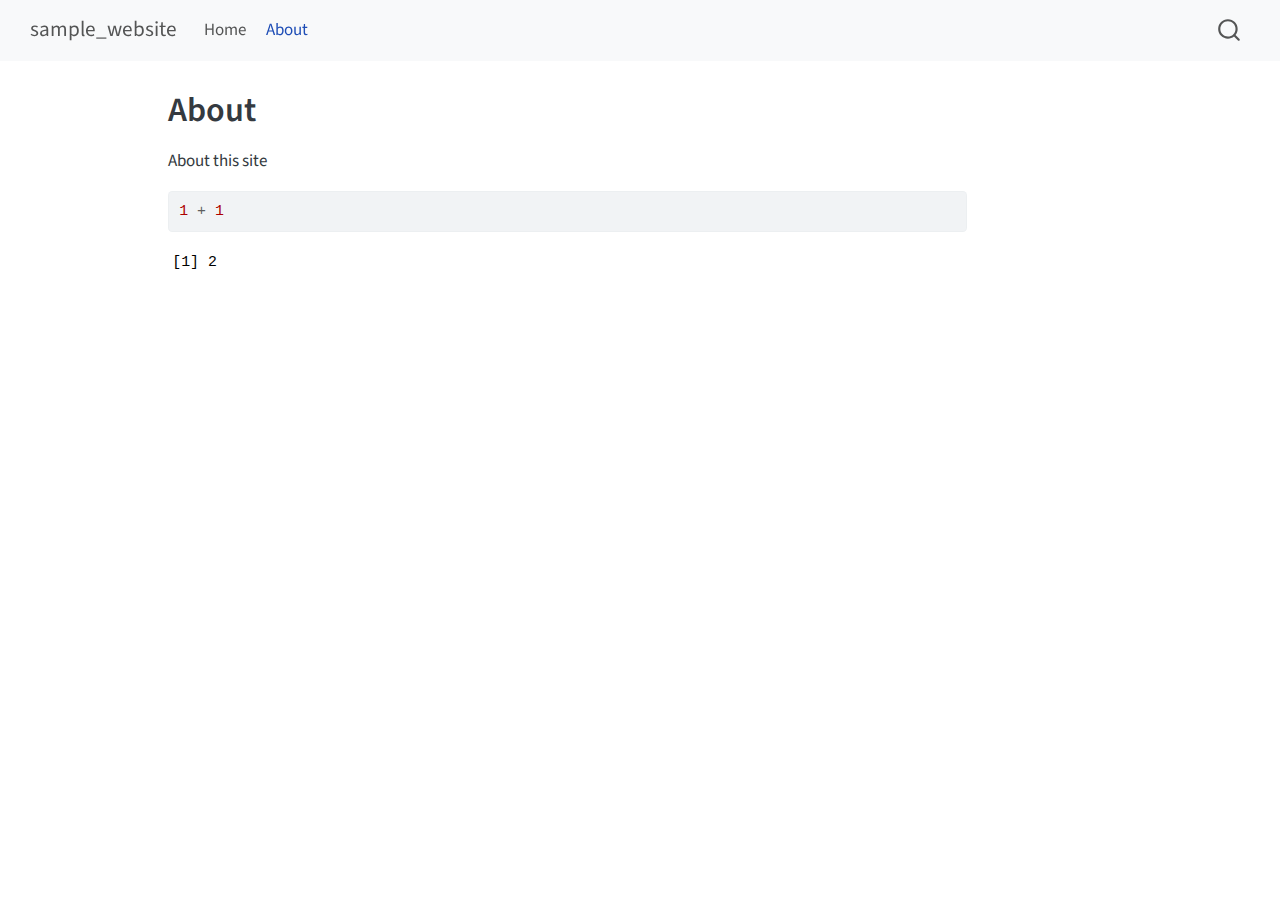
==== docs/about.html @ 53bb7449 "Initial Commit" ====
<!DOCTYPE html>
<html xmlns="http://www.w3.org/1999/xhtml" lang="en" xml:lang="en"><head>

<meta charset="utf-8">
<meta name="generator" content="quarto-1.4.549">

<meta name="viewport" content="width=device-width, initial-scale=1.0, user-scalable=yes">


<title>sample_website - About</title>
<style>
code{white-space: pre-wrap;}
span.smallcaps{font-variant: small-caps;}
div.columns{display: flex; gap: min(4vw, 1.5em);}
div.column{flex: auto; overflow-x: auto;}
div.hanging-indent{margin-left: 1.5em; text-indent: -1.5em;}
ul.task-list{list-style: none;}
ul.task-list li input[type="checkbox"] {
  width: 0.8em;
  margin: 0 0.8em 0.2em -1em; /* quarto-specific, see https://github.com/quarto-dev/quarto-cli/issues/4556 */ 
  vertical-align: middle;
}
/* CSS for syntax highlighting */
pre > code.sourceCode { white-space: pre; position: relative; }
pre > code.sourceCode > span { line-height: 1.25; }
pre > code.sourceCode > span:empty { height: 1.2em; }
.sourceCode { overflow: visible; }
code.sourceCode > span { color: inherit; text-decoration: inherit; }
div.sourceCode { margin: 1em 0; }
pre.sourceCode { margin: 0; }
@media screen {
div.sourceCode { overflow: auto; }
}
@media print {
pre > code.sourceCode { white-space: pre-wrap; }
pre > code.sourceCode > span { text-indent: -5em; padding-left: 5em; }
}
pre.numberSource code
  { counter-reset: source-line 0; }
pre.numberSource code > span
  { position: relative; left: -4em; counter-increment: source-line; }
pre.numberSource code > span > a:first-child::before
  { content: counter(source-line);
    position: relative; left: -1em; text-align: right; vertical-align: baseline;
    border: none; display: inline-block;
    -webkit-touch-callout: none; -webkit-user-select: none;
    -khtml-user-select: none; -moz-user-select: none;
    -ms-user-select: none; user-select: none;
    padding: 0 4px; width: 4em;
  }
pre.numberSource { margin-left: 3em;  padding-left: 4px; }
div.sourceCode
  {   }
@media screen {
pre > code.sourceCode > span > a:first-child::before { text-decoration: underline; }
}
</style>


<script src="site_libs/quarto-nav/quarto-nav.js"></script>
<script src="site_libs/quarto-nav/headroom.min.js"></script>
<script src="site_libs/clipboard/clipboard.min.js"></script>
<script src="site_libs/quarto-search/autocomplete.umd.js"></script>
<script src="site_libs/quarto-search/fuse.min.js"></script>
<script src="site_libs/quarto-search/quarto-search.js"></script>
<meta name="quarto:offset" content="./">
<script src="site_libs/quarto-html/quarto.js"></script>
<script src="site_libs/quarto-html/popper.min.js"></script>
<script src="site_libs/quarto-html/tippy.umd.min.js"></script>
<script src="site_libs/quarto-html/anchor.min.js"></script>
<link href="site_libs/quarto-html/tippy.css" rel="stylesheet">
<link href="site_libs/quarto-html/quarto-syntax-highlighting.css" rel="stylesheet" id="quarto-text-highlighting-styles">
<script src="site_libs/bootstrap/bootstrap.min.js"></script>
<link href="site_libs/bootstrap/bootstrap-icons.css" rel="stylesheet">
<link href="site_libs/bootstrap/bootstrap.min.css" rel="stylesheet" id="quarto-bootstrap" data-mode="light">
<script id="quarto-search-options" type="application/json">{
  "location": "navbar",
  "copy-button": false,
  "collapse-after": 3,
  "panel-placement": "end",
  "type": "overlay",
  "limit": 50,
  "keyboard-shortcut": [
    "f",
    "/",
    "s"
  ],
  "show-item-context": false,
  "language": {
    "search-no-results-text": "No results",
    "search-matching-documents-text": "matching documents",
    "search-copy-link-title": "Copy link to search",
    "search-hide-matches-text": "Hide additional matches",
    "search-more-match-text": "more match in this document",
    "search-more-matches-text": "more matches in this document",
    "search-clear-button-title": "Clear",
    "search-text-placeholder": "",
    "search-detached-cancel-button-title": "Cancel",
    "search-submit-button-title": "Submit",
    "search-label": "Search"
  }
}</script>


<link rel="stylesheet" href="styles.css">
</head>

<body class="nav-fixed">

<div id="quarto-search-results"></div>
  <header id="quarto-header" class="headroom fixed-top">
    <nav class="navbar navbar-expand-lg " data-bs-theme="dark">
      <div class="navbar-container container-fluid">
      <div class="navbar-brand-container mx-auto">
    <a class="navbar-brand" href="./index.html">
    <span class="navbar-title">sample_website</span>
    </a>
  </div>
            <div id="quarto-search" class="" title="Search"></div>
          <button class="navbar-toggler" type="button" data-bs-toggle="collapse" data-bs-target="#navbarCollapse" aria-controls="navbarCollapse" aria-expanded="false" aria-label="Toggle navigation" onclick="if (window.quartoToggleHeadroom) { window.quartoToggleHeadroom(); }">
  <span class="navbar-toggler-icon"></span>
</button>
          <div class="collapse navbar-collapse" id="navbarCollapse">
            <ul class="navbar-nav navbar-nav-scroll me-auto">
  <li class="nav-item">
    <a class="nav-link" href="./index.html"> 
<span class="menu-text">Home</span></a>
  </li>  
  <li class="nav-item">
    <a class="nav-link active" href="./about.html" aria-current="page"> 
<span class="menu-text">About</span></a>
  </li>  
</ul>
          </div> <!-- /navcollapse -->
          <div class="quarto-navbar-tools">
</div>
      </div> <!-- /container-fluid -->
    </nav>
</header>
<!-- content -->
<div id="quarto-content" class="quarto-container page-columns page-rows-contents page-layout-article page-navbar">
<!-- sidebar -->
<!-- margin-sidebar -->
    <div id="quarto-margin-sidebar" class="sidebar margin-sidebar">
        
    </div>
<!-- main -->
<main class="content" id="quarto-document-content">

<header id="title-block-header" class="quarto-title-block default">
<div class="quarto-title">
<h1 class="title">About</h1>
</div>



<div class="quarto-title-meta">

    
  
    
  </div>
  


</header>


<p>About this site</p>
<div class="cell">
<div class="sourceCode cell-code" id="cb1"><pre class="sourceCode r code-with-copy"><code class="sourceCode r"><span id="cb1-1"><a href="#cb1-1" aria-hidden="true" tabindex="-1"></a><span class="dv">1</span> <span class="sc">+</span> <span class="dv">1</span></span></code><button title="Copy to Clipboard" class="code-copy-button"><i class="bi"></i></button></pre></div>
<div class="cell-output cell-output-stdout">
<pre><code>[1] 2</code></pre>
</div>
</div>



</main> <!-- /main -->
<script id="quarto-html-after-body" type="application/javascript">
window.document.addEventListener("DOMContentLoaded", function (event) {
  const toggleBodyColorMode = (bsSheetEl) => {
    const mode = bsSheetEl.getAttribute("data-mode");
    const bodyEl = window.document.querySelector("body");
    if (mode === "dark") {
      bodyEl.classList.add("quarto-dark");
      bodyEl.classList.remove("quarto-light");
    } else {
      bodyEl.classList.add("quarto-light");
      bodyEl.classList.remove("quarto-dark");
    }
  }
  const toggleBodyColorPrimary = () => {
    const bsSheetEl = window.document.querySelector("link#quarto-bootstrap");
    if (bsSheetEl) {
      toggleBodyColorMode(bsSheetEl);
    }
  }
  toggleBodyColorPrimary();  
  const icon = "";
  const anchorJS = new window.AnchorJS();
  anchorJS.options = {
    placement: 'right',
    icon: icon
  };
  anchorJS.add('.anchored');
  const isCodeAnnotation = (el) => {
    for (const clz of el.classList) {
      if (clz.startsWith('code-annotation-')) {                     
        return true;
      }
    }
    return false;
  }
  const clipboard = new window.ClipboardJS('.code-copy-button', {
    text: function(trigger) {
      const codeEl = trigger.previousElementSibling.cloneNode(true);
      for (const childEl of codeEl.children) {
        if (isCodeAnnotation(childEl)) {
          childEl.remove();
        }
      }
      return codeEl.innerText;
    }
  });
  clipboard.on('success', function(e) {
    // button target
    const button = e.trigger;
    // don't keep focus
    button.blur();
    // flash "checked"
    button.classList.add('code-copy-button-checked');
    var currentTitle = button.getAttribute("title");
    button.setAttribute("title", "Copied!");
    let tooltip;
    if (window.bootstrap) {
      button.setAttribute("data-bs-toggle", "tooltip");
      button.setAttribute("data-bs-placement", "left");
      button.setAttribute("data-bs-title", "Copied!");
      tooltip = new bootstrap.Tooltip(button, 
        { trigger: "manual", 
          customClass: "code-copy-button-tooltip",
          offset: [0, -8]});
      tooltip.show();    
    }
    setTimeout(function() {
      if (tooltip) {
        tooltip.hide();
        button.removeAttribute("data-bs-title");
        button.removeAttribute("data-bs-toggle");
        button.removeAttribute("data-bs-placement");
      }
      button.setAttribute("title", currentTitle);
      button.classList.remove('code-copy-button-checked');
    }, 1000);
    // clear code selection
    e.clearSelection();
  });
  function tippyHover(el, contentFn, onTriggerFn, onUntriggerFn) {
    const config = {
      allowHTML: true,
      maxWidth: 500,
      delay: 100,
      arrow: false,
      appendTo: function(el) {
          return el.parentElement;
      },
      interactive: true,
      interactiveBorder: 10,
      theme: 'quarto',
      placement: 'bottom-start',
    };
    if (contentFn) {
      config.content = contentFn;
    }
    if (onTriggerFn) {
      config.onTrigger = onTriggerFn;
    }
    if (onUntriggerFn) {
      config.onUntrigger = onUntriggerFn;
    }
    window.tippy(el, config); 
  }
  const noterefs = window.document.querySelectorAll('a[role="doc-noteref"]');
  for (var i=0; i<noterefs.length; i++) {
    const ref = noterefs[i];
    tippyHover(ref, function() {
      // use id or data attribute instead here
      let href = ref.getAttribute('data-footnote-href') || ref.getAttribute('href');
      try { href = new URL(href).hash; } catch {}
      const id = href.replace(/^#\/?/, "");
      const note = window.document.getElementById(id);
      return note.innerHTML;
    });
  }
  const xrefs = window.document.querySelectorAll('a.quarto-xref');
  const processXRef = (id, note) => {
    // Strip column container classes
    const stripColumnClz = (el) => {
      el.classList.remove("page-full", "page-columns");
      if (el.children) {
        for (const child of el.children) {
          stripColumnClz(child);
        }
      }
    }
    stripColumnClz(note)
    if (id === null || id.startsWith('sec-')) {
      // Special case sections, only their first couple elements
      const container = document.createElement("div");
      if (note.children && note.children.length > 2) {
        container.appendChild(note.children[0].cloneNode(true));
        for (let i = 1; i < note.children.length; i++) {
          const child = note.children[i];
          if (child.tagName === "P" && child.innerText === "") {
            continue;
          } else {
            container.appendChild(child.cloneNode(true));
            break;
          }
        }
        if (window.Quarto?.typesetMath) {
          window.Quarto.typesetMath(container);
        }
        return container.innerHTML
      } else {
        if (window.Quarto?.typesetMath) {
          window.Quarto.typesetMath(note);
        }
        return note.innerHTML;
      }
    } else {
      // Remove any anchor links if they are present
      const anchorLink = note.querySelector('a.anchorjs-link');
      if (anchorLink) {
        anchorLink.remove();
      }
      if (window.Quarto?.typesetMath) {
        window.Quarto.typesetMath(note);
      }
      // TODO in 1.5, we should make sure this works without a callout special case
      if (note.classList.contains("callout")) {
        return note.outerHTML;
      } else {
        return note.innerHTML;
      }
    }
  }
  for (var i=0; i<xrefs.length; i++) {
    const xref = xrefs[i];
    tippyHover(xref, undefined, function(instance) {
      instance.disable();
      let url = xref.getAttribute('href');
      let hash = undefined; 
      if (url.startsWith('#')) {
        hash = url;
      } else {
        try { hash = new URL(url).hash; } catch {}
      }
      if (hash) {
        const id = hash.replace(/^#\/?/, "");
        const note = window.document.getElementById(id);
        if (note !== null) {
          try {
            const html = processXRef(id, note.cloneNode(true));
            instance.setContent(html);
          } finally {
            instance.enable();
            instance.show();
          }
        } else {
          // See if we can fetch this
          fetch(url.split('#')[0])
          .then(res => res.text())
          .then(html => {
            const parser = new DOMParser();
            const htmlDoc = parser.parseFromString(html, "text/html");
            const note = htmlDoc.getElementById(id);
            if (note !== null) {
              const html = processXRef(id, note);
              instance.setContent(html);
            } 
          }).finally(() => {
            instance.enable();
            instance.show();
          });
        }
      } else {
        // See if we can fetch a full url (with no hash to target)
        // This is a special case and we should probably do some content thinning / targeting
        fetch(url)
        .then(res => res.text())
        .then(html => {
          const parser = new DOMParser();
          const htmlDoc = parser.parseFromString(html, "text/html");
          const note = htmlDoc.querySelector('main.content');
          if (note !== null) {
            // This should only happen for chapter cross references
            // (since there is no id in the URL)
            // remove the first header
            if (note.children.length > 0 && note.children[0].tagName === "HEADER") {
              note.children[0].remove();
            }
            const html = processXRef(null, note);
            instance.setContent(html);
          } 
        }).finally(() => {
          instance.enable();
          instance.show();
        });
      }
    }, function(instance) {
    });
  }
      let selectedAnnoteEl;
      const selectorForAnnotation = ( cell, annotation) => {
        let cellAttr = 'data-code-cell="' + cell + '"';
        let lineAttr = 'data-code-annotation="' +  annotation + '"';
        const selector = 'span[' + cellAttr + '][' + lineAttr + ']';
        return selector;
      }
      const selectCodeLines = (annoteEl) => {
        const doc = window.document;
        const targetCell = annoteEl.getAttribute("data-target-cell");
        const targetAnnotation = annoteEl.getAttribute("data-target-annotation");
        const annoteSpan = window.document.querySelector(selectorForAnnotation(targetCell, targetAnnotation));
        const lines = annoteSpan.getAttribute("data-code-lines").split(",");
        const lineIds = lines.map((line) => {
          return targetCell + "-" + line;
        })
        let top = null;
        let height = null;
        let parent = null;
        if (lineIds.length > 0) {
            //compute the position of the single el (top and bottom and make a div)
            const el = window.document.getElementById(lineIds[0]);
            top = el.offsetTop;
            height = el.offsetHeight;
            parent = el.parentElement.parentElement;
          if (lineIds.length > 1) {
            const lastEl = window.document.getElementById(lineIds[lineIds.length - 1]);
            const bottom = lastEl.offsetTop + lastEl.offsetHeight;
            height = bottom - top;
          }
          if (top !== null && height !== null && parent !== null) {
            // cook up a div (if necessary) and position it 
            let div = window.document.getElementById("code-annotation-line-highlight");
            if (div === null) {
              div = window.document.createElement("div");
              div.setAttribute("id", "code-annotation-line-highlight");
              div.style.position = 'absolute';
              parent.appendChild(div);
            }
            div.style.top = top - 2 + "px";
            div.style.height = height + 4 + "px";
            div.style.left = 0;
            let gutterDiv = window.document.getElementById("code-annotation-line-highlight-gutter");
            if (gutterDiv === null) {
              gutterDiv = window.document.createElement("div");
              gutterDiv.setAttribute("id", "code-annotation-line-highlight-gutter");
              gutterDiv.style.position = 'absolute';
              const codeCell = window.document.getElementById(targetCell);
              const gutter = codeCell.querySelector('.code-annotation-gutter');
              gutter.appendChild(gutterDiv);
            }
            gutterDiv.style.top = top - 2 + "px";
            gutterDiv.style.height = height + 4 + "px";
          }
          selectedAnnoteEl = annoteEl;
        }
      };
      const unselectCodeLines = () => {
        const elementsIds = ["code-annotation-line-highlight", "code-annotation-line-highlight-gutter"];
        elementsIds.forEach((elId) => {
          const div = window.document.getElementById(elId);
          if (div) {
            div.remove();
          }
        });
        selectedAnnoteEl = undefined;
      };
        // Handle positioning of the toggle
    window.addEventListener(
      "resize",
      throttle(() => {
        elRect = undefined;
        if (selectedAnnoteEl) {
          selectCodeLines(selectedAnnoteEl);
        }
      }, 10)
    );
    function throttle(fn, ms) {
    let throttle = false;
    let timer;
      return (...args) => {
        if(!throttle) { // first call gets through
            fn.apply(this, args);
            throttle = true;
        } else { // all the others get throttled
            if(timer) clearTimeout(timer); // cancel #2
            timer = setTimeout(() => {
              fn.apply(this, args);
              timer = throttle = false;
            }, ms);
        }
      };
    }
      // Attach click handler to the DT
      const annoteDls = window.document.querySelectorAll('dt[data-target-cell]');
      for (const annoteDlNode of annoteDls) {
        annoteDlNode.addEventListener('click', (event) => {
          const clickedEl = event.target;
          if (clickedEl !== selectedAnnoteEl) {
            unselectCodeLines();
            const activeEl = window.document.querySelector('dt[data-target-cell].code-annotation-active');
            if (activeEl) {
              activeEl.classList.remove('code-annotation-active');
            }
            selectCodeLines(clickedEl);
            clickedEl.classList.add('code-annotation-active');
          } else {
            // Unselect the line
            unselectCodeLines();
            clickedEl.classList.remove('code-annotation-active');
          }
        });
      }
  const findCites = (el) => {
    const parentEl = el.parentElement;
    if (parentEl) {
      const cites = parentEl.dataset.cites;
      if (cites) {
        return {
          el,
          cites: cites.split(' ')
        };
      } else {
        return findCites(el.parentElement)
      }
    } else {
      return undefined;
    }
  };
  var bibliorefs = window.document.querySelectorAll('a[role="doc-biblioref"]');
  for (var i=0; i<bibliorefs.length; i++) {
    const ref = bibliorefs[i];
    const citeInfo = findCites(ref);
    if (citeInfo) {
      tippyHover(citeInfo.el, function() {
        var popup = window.document.createElement('div');
        citeInfo.cites.forEach(function(cite) {
          var citeDiv = window.document.createElement('div');
          citeDiv.classList.add('hanging-indent');
          citeDiv.classList.add('csl-entry');
          var biblioDiv = window.document.getElementById('ref-' + cite);
          if (biblioDiv) {
            citeDiv.innerHTML = biblioDiv.innerHTML;
          }
          popup.appendChild(citeDiv);
        });
        return popup.innerHTML;
      });
    }
  }
});
</script>
</div> <!-- /content -->




</body></html>
---- docs/site_libs/quarto-html/tippy.css ----
.tippy-box[data-animation=fade][data-state=hidden]{opacity:0}[data-tippy-root]{max-width:calc(100vw - 10px)}.tippy-box{position:relative;background-color:#333;color:#fff;border-radius:4px;font-size:14px;line-height:1.4;white-space:normal;outline:0;transition-property:transform,visibility,opacity}.tippy-box[data-placement^=top]>.tippy-arrow{bottom:0}.tippy-box[data-placement^=top]>.tippy-arrow:before{bottom:-7px;left:0;border-width:8px 8px 0;border-top-color:initial;transform-origin:center top}.tippy-box[data-placement^=bottom]>.tippy-arrow{top:0}.tippy-box[data-placement^=bottom]>.tippy-arrow:before{top:-7px;left:0;border-width:0 8px 8px;border-bottom-color:initial;transform-origin:center bottom}.tippy-box[data-placement^=left]>.tippy-arrow{right:0}.tippy-box[data-placement^=left]>.tippy-arrow:before{border-width:8px 0 8px 8px;border-left-color:initial;right:-7px;transform-origin:center left}.tippy-box[data-placement^=right]>.tippy-arrow{left:0}.tippy-box[data-placement^=right]>.tippy-arrow:before{left:-7px;border-width:8px 8px 8px 0;border-right-color:initial;transform-origin:center right}.tippy-box[data-inertia][data-state=visible]{transition-timing-function:cubic-bezier(.54,1.5,.38,1.11)}.tippy-arrow{width:16px;height:16px;color:#333}.tippy-arrow:before{content:"";position:absolute;border-color:transparent;border-style:solid}.tippy-content{position:relative;padding:5px 9px;z-index:1}
---- docs/site_libs/quarto-html/quarto-syntax-highlighting.css ----
/* quarto syntax highlight colors */
:root {
  --quarto-hl-ot-color: #003B4F;
  --quarto-hl-at-color: #657422;
  --quarto-hl-ss-color: #20794D;
  --quarto-hl-an-color: #5E5E5E;
  --quarto-hl-fu-color: #4758AB;
  --quarto-hl-st-color: #20794D;
  --quarto-hl-cf-color: #003B4F;
  --quarto-hl-op-color: #5E5E5E;
  --quarto-hl-er-color: #AD0000;
  --quarto-hl-bn-color: #AD0000;
  --quarto-hl-al-color: #AD0000;
  --quarto-hl-va-color: #111111;
  --quarto-hl-bu-color: inherit;
  --quarto-hl-ex-color: inherit;
  --quarto-hl-pp-color: #AD0000;
  --quarto-hl-in-color: #5E5E5E;
  --quarto-hl-vs-color: #20794D;
  --quarto-hl-wa-color: #5E5E5E;
  --quarto-hl-do-color: #5E5E5E;
  --quarto-hl-im-color: #00769E;
  --quarto-hl-ch-color: #20794D;
  --quarto-hl-dt-color: #AD0000;
  --quarto-hl-fl-color: #AD0000;
  --quarto-hl-co-color: #5E5E5E;
  --quarto-hl-cv-color: #5E5E5E;
  --quarto-hl-cn-color: #8f5902;
  --quarto-hl-sc-color: #5E5E5E;
  --quarto-hl-dv-color: #AD0000;
  --quarto-hl-kw-color: #003B4F;
}

/* other quarto variables */
:root {
  --quarto-font-monospace: SFMono-Regular, Menlo, Monaco, Consolas, "Liberation Mono", "Courier New", monospace;
}

pre > code.sourceCode > span {
  color: #003B4F;
}

code span {
  color: #003B4F;
}

code.sourceCode > span {
  color: #003B4F;
}

div.sourceCode,
div.sourceCode pre.sourceCode {
  color: #003B4F;
}

code span.ot {
  color: #003B4F;
  font-style: inherit;
}

code span.at {
  color: #657422;
  font-style: inherit;
}

code span.ss {
  color: #20794D;
  font-style: inherit;
}

code span.an {
  color: #5E5E5E;
  font-style: inherit;
}

code span.fu {
  color: #4758AB;
  font-style: inherit;
}

code span.st {
  color: #20794D;
  font-style: inherit;
}

code span.cf {
  color: #003B4F;
  font-style: inherit;
}

code span.op {
  color: #5E5E5E;
  font-style: inherit;
}

code span.er {
  color: #AD0000;
  font-style: inherit;
}

code span.bn {
  color: #AD0000;
  font-style: inherit;
}

code span.al {
  color: #AD0000;
  font-style: inherit;
}

code span.va {
  color: #111111;
  font-style: inherit;
}

code span.bu {
  font-style: inherit;
}

code span.ex {
  font-style: inherit;
}

code span.pp {
  color: #AD0000;
  font-style: inherit;
}

code span.in {
  color: #5E5E5E;
  font-style: inherit;
}

code span.vs {
  color: #20794D;
  font-style: inherit;
}

code span.wa {
  color: #5E5E5E;
  font-style: italic;
}

code span.do {
  color: #5E5E5E;
  font-style: italic;
}

code span.im {
  color: #00769E;
  font-style: inherit;
}

code span.ch {
  color: #20794D;
  font-style: inherit;
}

code span.dt {
  color: #AD0000;
  font-style: inherit;
}

code span.fl {
  color: #AD0000;
  font-style: inherit;
}

code span.co {
  color: #5E5E5E;
  font-style: inherit;
}

code span.cv {
  color: #5E5E5E;
  font-style: italic;
}

code span.cn {
  color: #8f5902;
  font-style: inherit;
}

code span.sc {
  color: #5E5E5E;
  font-style: inherit;
}

code span.dv {
  color: #AD0000;
  font-style: inherit;
}

code span.kw {
  color: #003B4F;
  font-style: inherit;
}

.prevent-inlining {
  content: "</";
}

/*# sourceMappingURL=debc5d5d77c3f9108843748ff7464032.css.map */
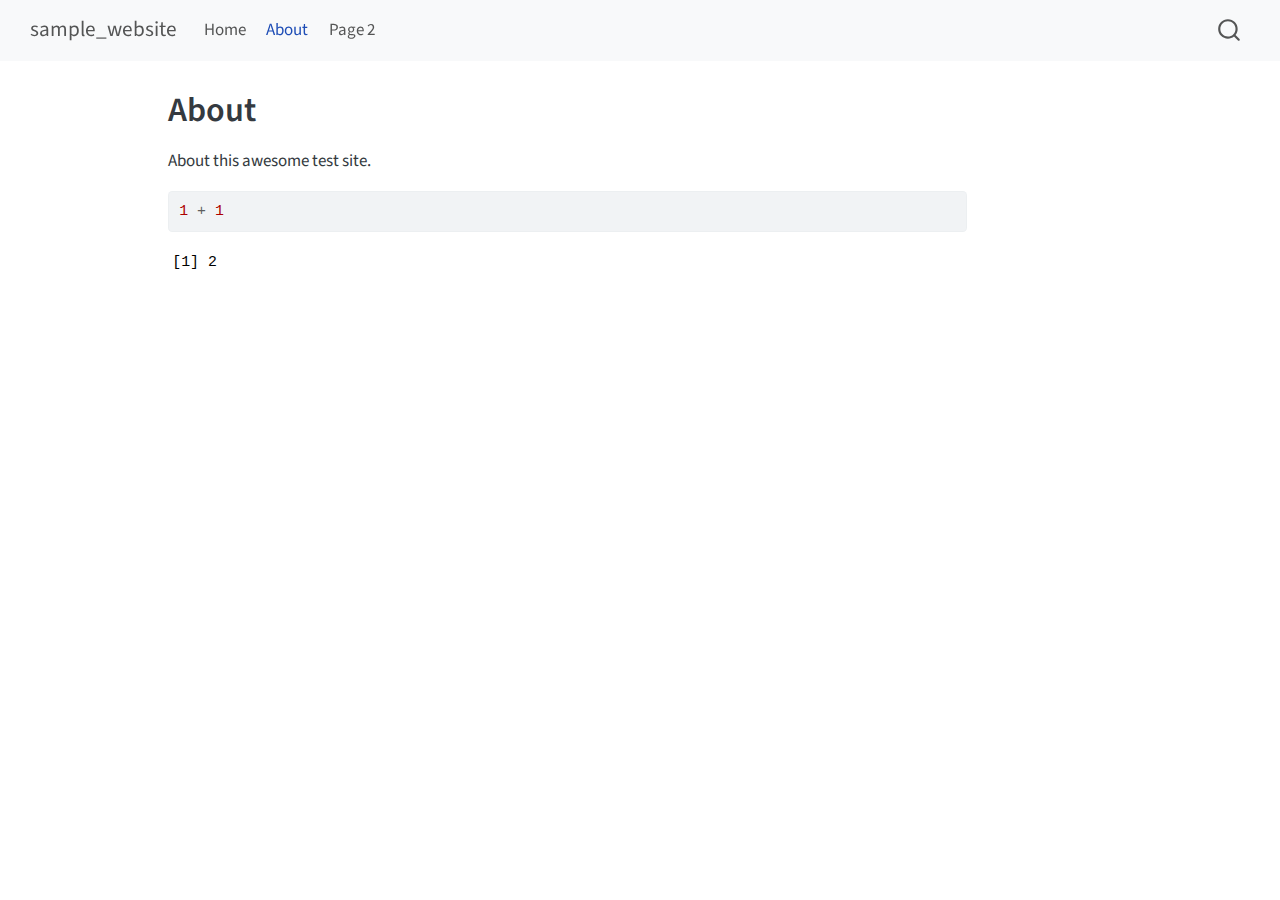
==== commit 7378f2cf: "Add page 2" ====
--- a/docs/about.html
+++ b/docs/about.html
@@ -130,6 +130,10 @@
     <a class="nav-link active" href="./about.html" aria-current="page"> 
 <span class="menu-text">About</span></a>
   </li>  
+  <li class="nav-item">
+    <a class="nav-link" href="./page2.html"> 
+<span class="menu-text">Page 2</span></a>
+  </li>  
 </ul>
           </div> <!-- /navcollapse -->
           <div class="quarto-navbar-tools">
@@ -166,7 +170,7 @@
 </header>
 
 
-<p>About this site</p>
+<p>About this awesome test site.</p>
 <div class="cell">
 <div class="sourceCode cell-code" id="cb1"><pre class="sourceCode r code-with-copy"><code class="sourceCode r"><span id="cb1-1"><a href="#cb1-1" aria-hidden="true" tabindex="-1"></a><span class="dv">1</span> <span class="sc">+</span> <span class="dv">1</span></span></code><button title="Copy to Clipboard" class="code-copy-button"><i class="bi"></i></button></pre></div>
 <div class="cell-output cell-output-stdout">
